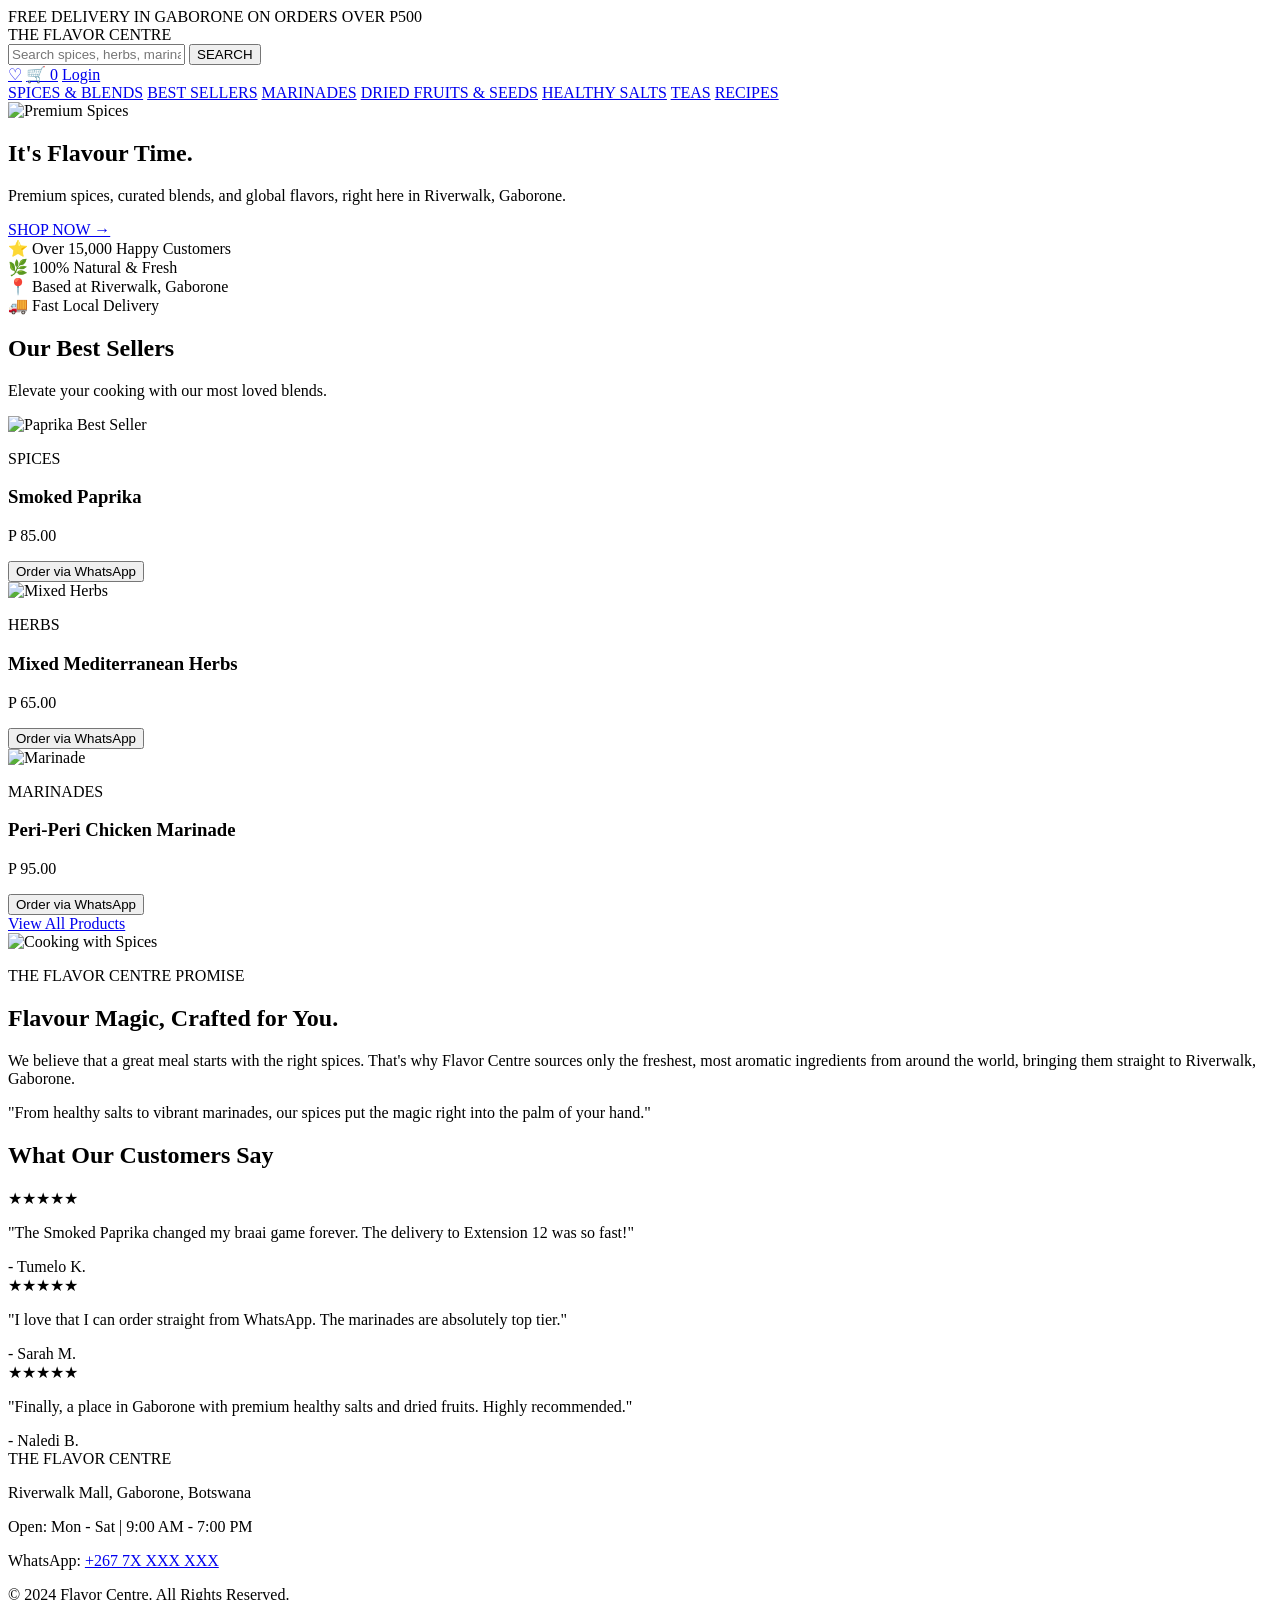
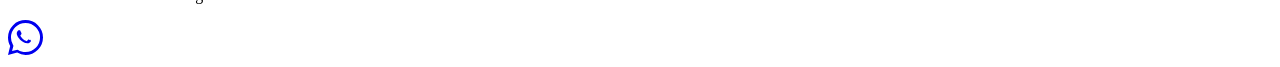
==== index.html @ f26e2a95 "Create index.html" ====
<!DOCTYPE html>
<html lang="en">
<head>
    <meta charset="UTF-8">
    <meta name="viewport" content="width=device-width, initial-scale=1.0">
    <title>Flavor Centre | Premium Spices & Herbs</title>
    <!-- Premium Fonts -->
    <link href="https://fonts.googleapis.com/css2?family=Playfair+Display:wght@400;600;700&family=Inter:wght@300;400;600&display=swap" rel="stylesheet">
    <link rel="stylesheet" href="style.css">
</head>
<body>

    <!-- Top Promo Bar -->
    <div class="promo-bar">
        FREE DELIVERY IN GABORONE ON ORDERS OVER P500
    </div>

    <!-- Header & Navigation -->
    <header>
        <div class="header-top">
            <div class="logo">THE <span>FLAVOR CENTRE</span></div>
            
            <div class="search-bar">
                <input type="text" placeholder="Search spices, herbs, marinades...">
                <button>SEARCH</button>
            </div>

            <div class="header-icons">
                <a href="#" class="icon">♡</a>
                <a href="#" class="icon cart">🛒 <span class="cart-count">0</span></a>
                <a href="#" class="login">Login</a>
            </div>
        </div>

        <nav class="main-nav">
            <a href="#" class="active">SPICES & BLENDS</a>
            <a href="#">BEST SELLERS</a>
            <a href="#">MARINADES</a>
            <a href="#">DRIED FRUITS & SEEDS</a>
            <a href="#">HEALTHY SALTS</a>
            <a href="#">TEAS</a>
            <a href="#" class="nav-right">RECIPES</a>
        </nav>
    </header>

    <!-- Hero Section -->
    <section class="hero">
        <img src="https://images.unsplash.com/photo-1596040033229-a9821ebd058d?q=80&w=2000&auto=format&fit=crop" alt="Premium Spices">
        <div class="hero-overlay">
            <div class="hero-text-box">
                <h1>It's Flavour Time.</h1>
                <p>Premium spices, curated blends, and global flavors, right here in Riverwalk, Gaborone.</p>
                <a href="#shop" class="btn-primary">SHOP NOW →</a>
            </div>
        </div>
    </section>

    <!-- Trust Badges -->
    <div class="trust-badges">
        <div class="badge">⭐ Over 15,000 Happy Customers</div>
        <div class="badge">🌿 100% Natural & Fresh</div>
        <div class="badge">📍 Based at Riverwalk, Gaborone</div>
        <div class="badge">🚚 Fast Local Delivery</div>
    </div>

    <!-- Best Sellers (Product Grid) -->
    <section id="shop" class="section">
        <div class="section-header">
            <h2>Our Best Sellers</h2>
            <p>Elevate your cooking with our most loved blends.</p>
        </div>

        <div class="product-grid">
            <!-- Product 1 -->
            <div class="product-card">
                <div class="product-image">
                    <img src="https://images.unsplash.com/photo-1596040033229-a9821ebd058d?q=80&w=800&auto=format&fit=crop" alt="Paprika">
                    <span class="tag">Best Seller</span>
                </div>
                <div class="product-info">
                    <p class="category">SPICES</p>
                    <h3>Smoked Paprika</h3>
                    <p class="price">P 85.00</p>
                    <button class="whatsapp-btn" onclick="orderViaWhatsApp('Smoked Paprika', 'P 85.00')">
                        Order via WhatsApp
                    </button>
                </div>
            </div>

            <!-- Product 2 -->
            <div class="product-card">
                <div class="product-image">
                    <img src="https://images.unsplash.com/photo-1615485290382-441e4d049cb5?q=80&w=800&auto=format&fit=crop" alt="Mixed Herbs">
                </div>
                <div class="product-info">
                    <p class="category">HERBS</p>
                    <h3>Mixed Mediterranean Herbs</h3>
                    <p class="price">P 65.00</p>
                    <button class="whatsapp-btn" onclick="orderViaWhatsApp('Mixed Mediterranean Herbs', 'P 65.00')">
                        Order via WhatsApp
                    </button>
                </div>
            </div>

            <!-- Product 3 -->
            <div class="product-card">
                <div class="product-image">
                    <img src="https://images.unsplash.com/photo-1601050690597-df0568f70950?q=80&w=800&auto=format&fit=crop" alt="Marinade">
                </div>
                <div class="product-info">
                    <p class="category">MARINADES</p>
                    <h3>Peri-Peri Chicken Marinade</h3>
                    <p class="price">P 95.00</p>
                    <button class="whatsapp-btn" onclick="orderViaWhatsApp('Peri-Peri Chicken Marinade', 'P 95.00')">
                        Order via WhatsApp
                    </button>
                </div>
            </div>
        </div>
        
        <div class="view-all">
            <a href="#" class="btn-outline">View All Products</a>
        </div>
    </section>

    <!-- Brand Story Section (Like the Pitmaster) -->
    <section class="story-section">
        <div class="story-image">
            <img src="https://images.unsplash.com/photo-1555939594-58d7cb561ad1?q=80&w=1000&auto=format&fit=crop" alt="Cooking with Spices">
        </div>
        <div class="story-content">
            <p class="eyebrow">THE FLAVOR CENTRE PROMISE</p>
            <h2>Flavour Magic, Crafted for You.</h2>
            <p>We believe that a great meal starts with the right spices. That's why Flavor Centre sources only the freshest, most aromatic ingredients from around the world, bringing them straight to Riverwalk, Gaborone.</p>
            
            <div class="quote-box">
                <p>"From healthy salts to vibrant marinades, our spices put the magic right into the palm of your hand."</p>
            </div>
        </div>
    </section>

    <!-- Reviews Section -->
    <section class="section bg-light">
        <div class="section-header">
            <h2>What Our Customers Say</h2>
        </div>
        <div class="review-grid">
            <div class="review-card">
                <div class="stars">★★★★★</div>
                <p>"The Smoked Paprika changed my braai game forever. The delivery to Extension 12 was so fast!"</p>
                <span class="reviewer">- Tumelo K.</span>
            </div>
            <div class="review-card">
                <div class="stars">★★★★★</div>
                <p>"I love that I can order straight from WhatsApp. The marinades are absolutely top tier."</p>
                <span class="reviewer">- Sarah M.</span>
            </div>
            <div class="review-card">
                <div class="stars">★★★★★</div>
                <p>"Finally, a place in Gaborone with premium healthy salts and dried fruits. Highly recommended."</p>
                <span class="reviewer">- Naledi B.</span>
            </div>
        </div>
    </section>

    <!-- Footer -->
    <footer>
        <div class="footer-content">
            <div class="footer-logo">THE FLAVOR CENTRE</div>
            <p>Riverwalk Mall, Gaborone, Botswana</p>
            <p>Open: Mon - Sat | 9:00 AM - 7:00 PM</p>
            <p>WhatsApp: <a href="#">+267 7X XXX XXX</a></p>
        </div>
        <p class="copyright">&copy; 2024 Flavor Centre. All Rights Reserved.</p>
    </footer>

    <!-- Floating WhatsApp Button -->
    <a href="https://wa.me/267XXXXXXXXX?text=Hi%20Flavor%20Centre,%20I%20have%20a%20question%20about%20your%20spices!" target="_blank" class="floating-wa">
        <svg viewBox="0 0 32 32" width="35" height="35" fill="currentColor"><path d="M16 0A16 16 0 0 0 0 16c0 2.8.7 5.5 2 7.8L0 32l8.4-2.2A15.9 15.9 0 0 0 16 32a16 16 0 0 0 16-16A16 16 0 0 0 16 0zm0 29.3c-2.4 0-4.8-.6-6.8-1.9l-.5-.3-5 1.3 1.3-4.9-.3-.5A13.3 13.3 0 0 1 2.7 16 13.3 13.3 0 0 1 16 2.7 13.3 13.3 0 0 1 29.3 16 13.3 13.3 0 0 1 16 29.3zM21 18.8c-.3-.2-1.8-.9-2-1s-.5-.1-.7.2-.8 1-.9 1.2-.3.2-.6.1a10.8 10.8 0 0 1-3.2-2 12 12 0 0 1-2.2-2.7c-.2-.4 0-.6.2-.8l.4-.5c.2-.2.2-.3.3-.5s0-.4 0-.6-.7-1.7-1-2.3c-.2-.5-.5-.5-.7-.5h-.6c-.2 0-.6.1-.9.4s-1.1 1.1-1.1 2.6 1.1 3.1 1.3 3.3 2.2 3.4 5.4 4.8c.8.3 1.4.5 1.9.6.8.3 1.5.2 2.1.1.6-.1 1.9-.8 2.1-1.5s.3-1.4.2-1.5-.2-.2-.5-.3z"/></svg>
    </a>

    <script src="main.js"></script>
</body>
</html>
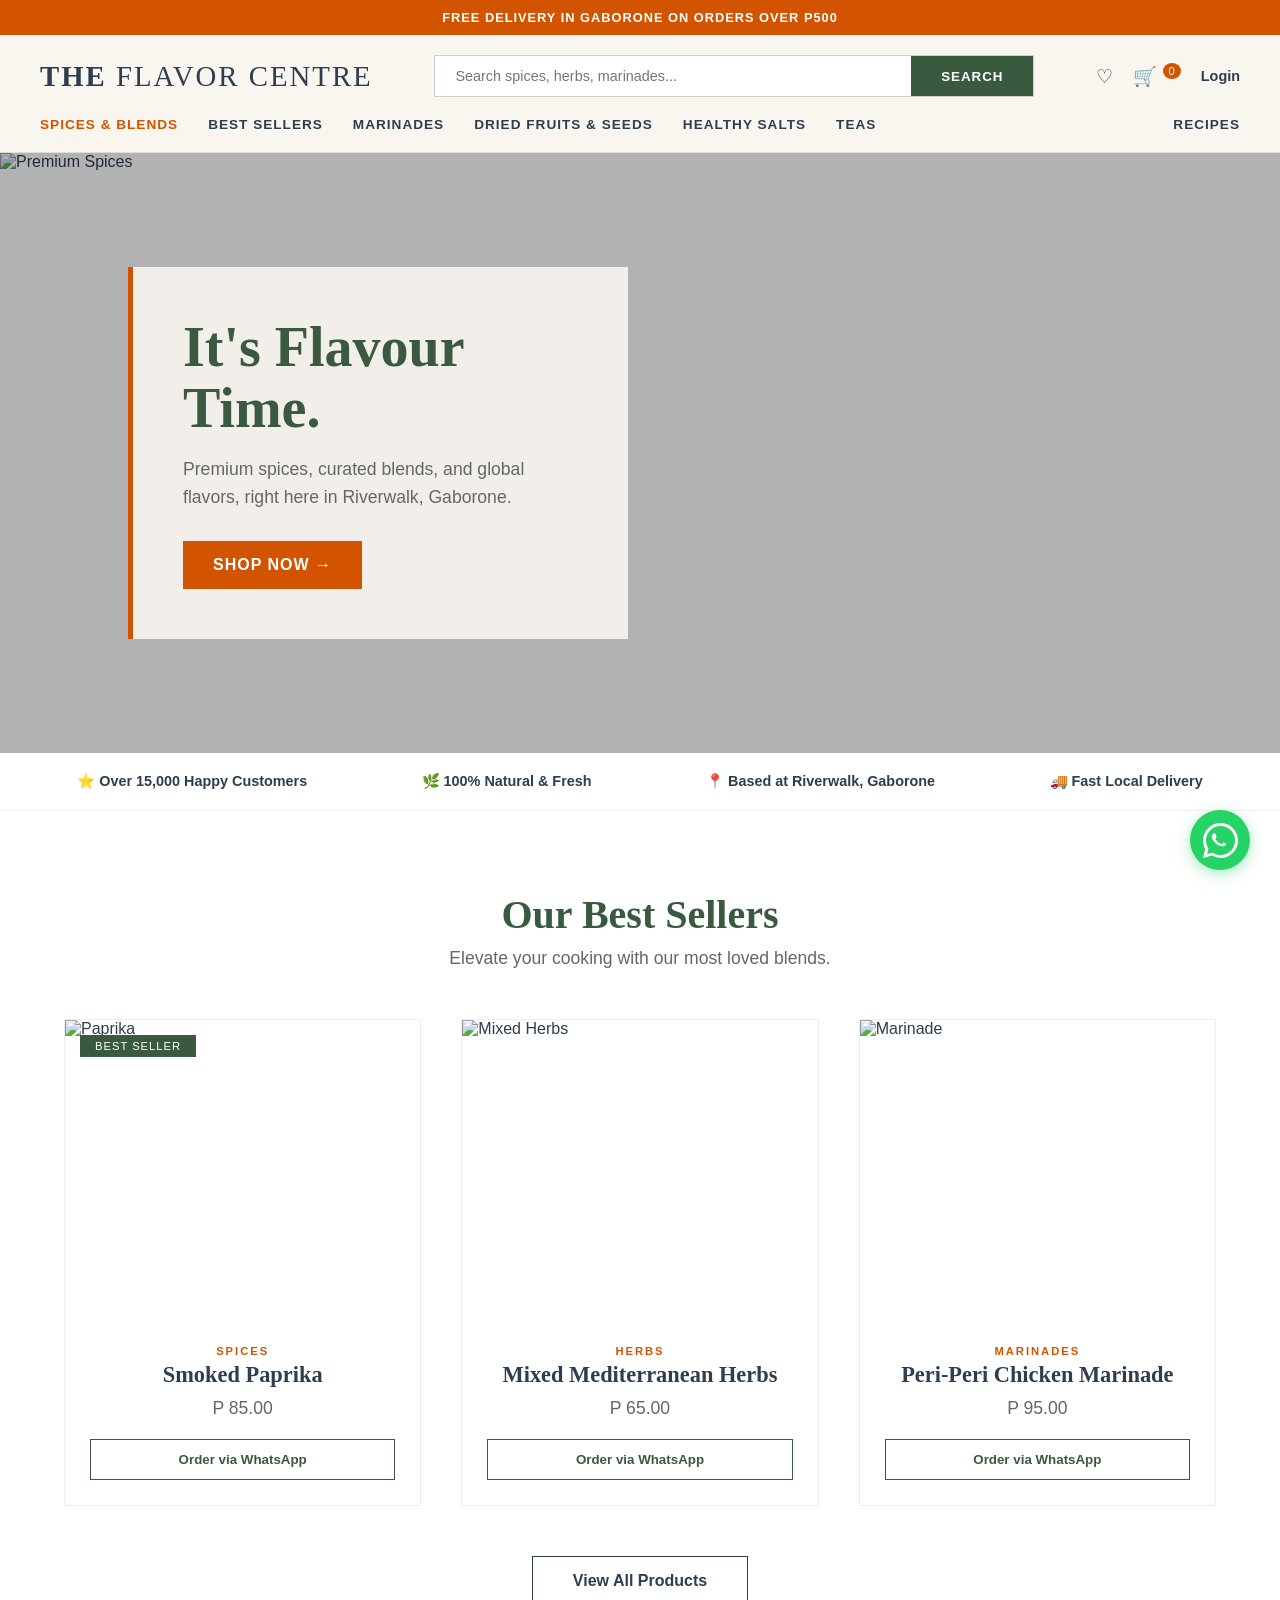
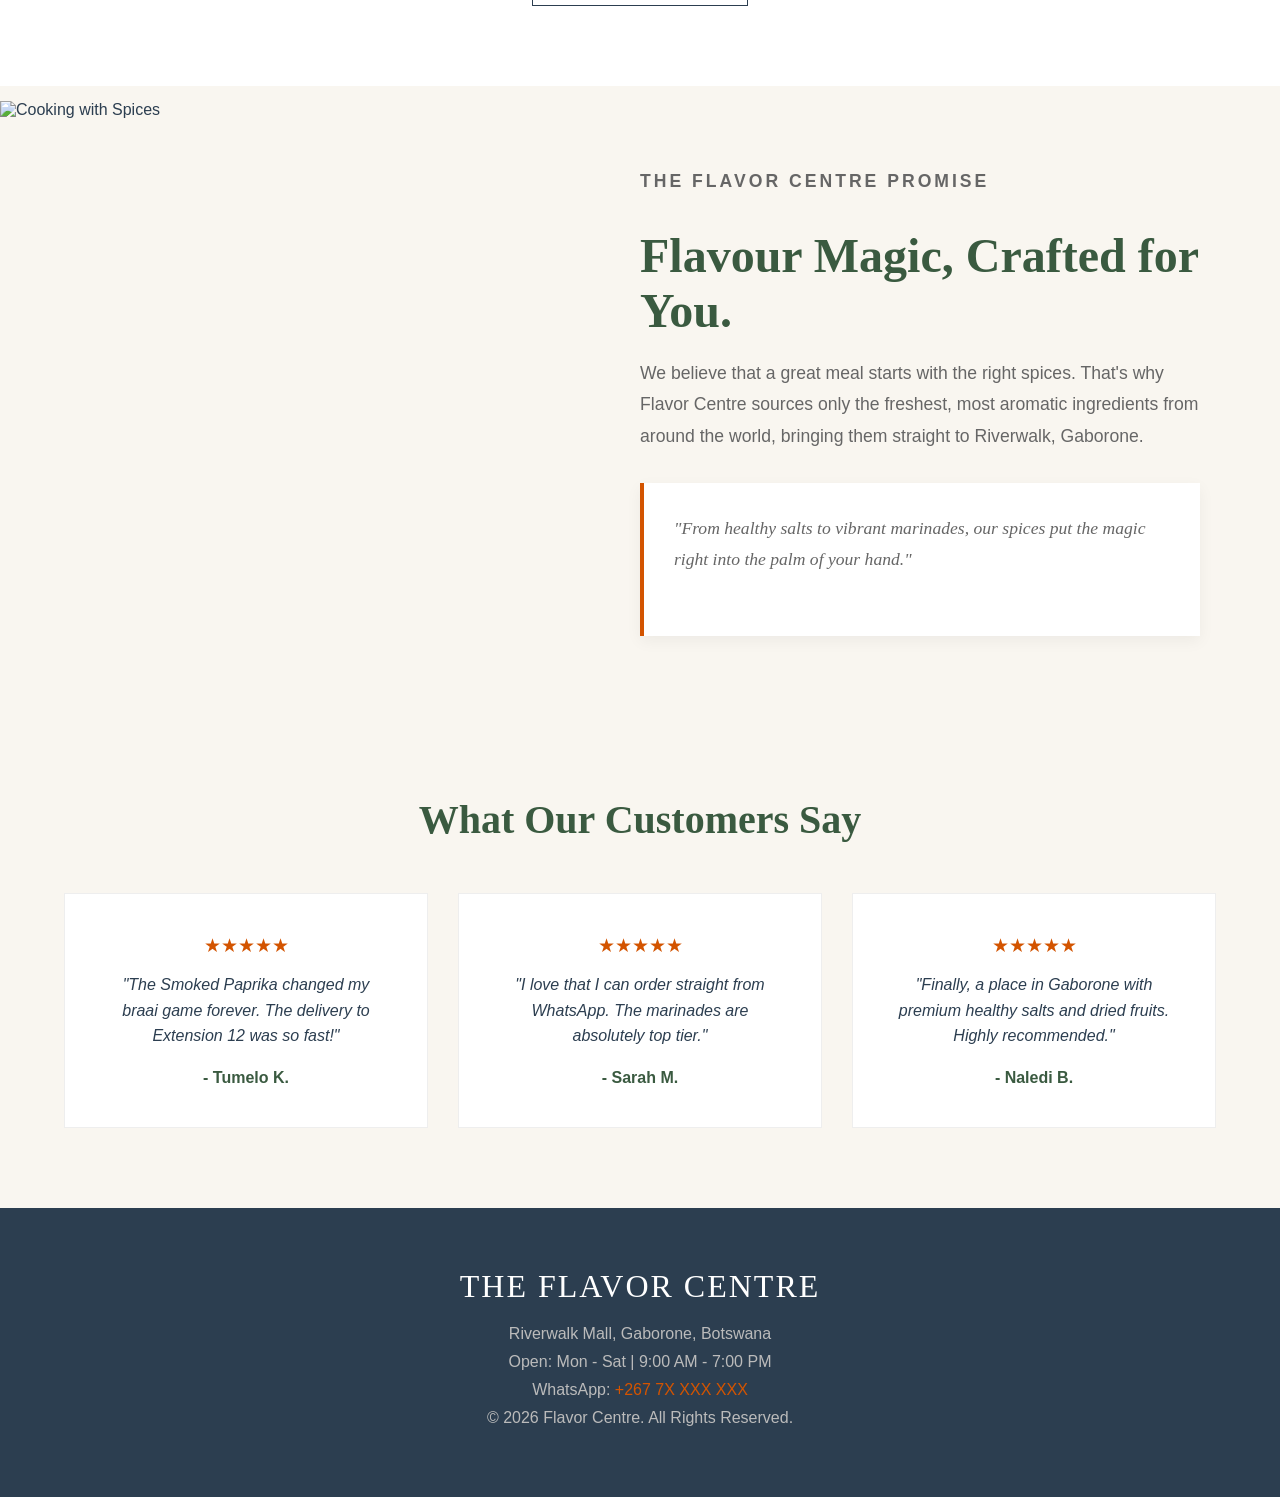
==== commit 2c4fe50d: "Update navigation links and copyright year Updated navigation links to point to 'shop.html' and chan" ====
--- a/index.html
+++ b/index.html
@@ -33,13 +33,13 @@
         </div>
 
         <nav class="main-nav">
-            <a href="#" class="active">SPICES & BLENDS</a>
-            <a href="#">BEST SELLERS</a>
-            <a href="#">MARINADES</a>
-            <a href="#">DRIED FRUITS & SEEDS</a>
-            <a href="#">HEALTHY SALTS</a>
-            <a href="#">TEAS</a>
-            <a href="#" class="nav-right">RECIPES</a>
+            <a href="shop.html" class="active">SPICES & BLENDS</a>
+            <a href="shop.html">BEST SELLERS</a>
+            <a href="shop.html">MARINADES</a>
+            <a href="shop.html">DRIED FRUITS & SEEDS</a>
+            <a href="shop.html">HEALTHY SALTS</a>
+            <a href="shop.html">TEAS</a>
+            <a href="shop.html" class="nav-right">RECIPES</a>
         </nav>
     </header>
 
@@ -171,7 +171,7 @@
             <p>Open: Mon - Sat | 9:00 AM - 7:00 PM</p>
             <p>WhatsApp: <a href="#">+267 7X XXX XXX</a></p>
         </div>
-        <p class="copyright">&copy; 2024 Flavor Centre. All Rights Reserved.</p>
+        <p class="copyright">&copy; 2026 Flavor Centre. All Rights Reserved.</p>
     </footer>
 
     <!-- Floating WhatsApp Button -->
--- a/style.css
+++ b/style.css
@@ -0,0 +1,346 @@
+/* --- RESET & VARIABLES --- */
+* { margin: 0; padding: 0; box-sizing: border-box; }
+
+:root {
+    --cream: #F9F6F0;
+    --white: #FFFFFF;
+    --forest: #3A5A40;
+    --terracotta: #D35400;
+    --text-dark: #2C3E50;
+    --text-light: #666;
+    --font-heading: 'Playfair Display', serif;
+    --font-body: 'Inter', sans-serif;
+}
+
+body {
+    background-color: var(--white);
+    color: var(--text-dark);
+    font-family: var(--font-body);
+    overflow-x: hidden;
+}
+
+/* --- TOP PROMO BAR --- */
+.promo-bar {
+    background-color: var(--terracotta);
+    color: var(--white);
+    text-align: center;
+    padding: 10px;
+    font-size: 0.8rem;
+    font-weight: 600;
+    letter-spacing: 1px;
+}
+
+/* --- HEADER & NAV --- */
+header {
+    background-color: var(--cream);
+    padding: 20px 40px;
+    border-bottom: 1px solid #e0dcd5;
+}
+
+.header-top {
+    display: flex;
+    justify-content: space-between;
+    align-items: center;
+    margin-bottom: 20px;
+}
+
+.logo {
+    font-family: var(--font-heading);
+    font-size: 1.8rem;
+    font-weight: 700;
+    color: var(--text-dark);
+    letter-spacing: 2px;
+}
+.logo span { font-weight: 400; }
+
+.search-bar {
+    display: flex;
+    flex: 1;
+    max-width: 600px;
+    margin: 0 40px;
+    border: 1px solid #ccc;
+    background: var(--white);
+}
+
+.search-bar input {
+    flex: 1;
+    padding: 12px 20px;
+    border: none;
+    outline: none;
+    font-family: var(--font-body);
+    font-size: 0.9rem;
+}
+
+.search-bar button {
+    background-color: var(--forest);
+    color: var(--white);
+    border: none;
+    padding: 0 30px;
+    font-weight: 600;
+    letter-spacing: 1px;
+    cursor: pointer;
+    transition: background 0.3s;
+}
+.search-bar button:hover { background-color: #2d4732; }
+
+.header-icons {
+    display: flex;
+    align-items: center;
+    gap: 20px;
+    font-size: 1.2rem;
+}
+.header-icons a { text-decoration: none; color: var(--text-dark); }
+.cart-count {
+    background: var(--terracotta);
+    color: white;
+    font-size: 0.7rem;
+    padding: 2px 6px;
+    border-radius: 50%;
+    vertical-align: top;
+}
+.login { font-size: 0.9rem; font-family: var(--font-body); font-weight: 600; }
+
+/* --- MAIN NAV --- */
+.main-nav {
+    display: flex;
+    gap: 30px;
+    font-size: 0.85rem;
+    font-weight: 600;
+    letter-spacing: 1px;
+    text-transform: uppercase;
+}
+
+.main-nav a {
+    text-decoration: none;
+    color: var(--text-dark);
+    transition: color 0.3s;
+}
+.main-nav a:hover, .main-nav a.active { color: var(--terracotta); }
+.nav-right { margin-left: auto; }
+
+/* --- HERO --- */
+.hero {
+    position: relative;
+    height: 600px;
+    overflow: hidden;
+}
+
+.hero img {
+    width: 100%;
+    height: 100%;
+    object-fit: cover;
+}
+
+.hero-overlay {
+    position: absolute;
+    top: 0; left: 0; width: 100%; height: 100%;
+    background: rgba(0, 0, 0, 0.3);
+    display: flex;
+    align-items: center;
+    padding-left: 10%;
+}
+
+.hero-text-box {
+    background: rgba(249, 246, 240, 0.9);
+    padding: 50px;
+    max-width: 500px;
+    backdrop-filter: blur(5px);
+    border-left: 5px solid var(--terracotta);
+}
+
+.hero-text-box h1 {
+    font-family: var(--font-heading);
+    font-size: 3.5rem;
+    line-height: 1.1;
+    margin-bottom: 15px;
+    color: var(--forest);
+}
+
+.hero-text-box p {
+    font-size: 1.1rem;
+    color: var(--text-light);
+    margin-bottom: 30px;
+    line-height: 1.6;
+}
+
+.btn-primary {
+    display: inline-block;
+    background-color: var(--terracotta);
+    color: var(--white);
+    padding: 15px 30px;
+    text-decoration: none;
+    font-weight: 600;
+    letter-spacing: 1px;
+    transition: background 0.3s;
+}
+.btn-primary:hover { background-color: #b04600; }
+
+/* --- TRUST BADGES --- */
+.trust-badges {
+    display: flex;
+    justify-content: space-around;
+    padding: 20px;
+    background: var(--white);
+    border-bottom: 1px solid #eee;
+    font-size: 0.9rem;
+    font-weight: 600;
+    color: var(--text-dark);
+}
+
+/* --- SECTIONS & GRID --- */
+.section { padding: 80px 5%; }
+.bg-light { background-color: var(--cream); }
+
+.section-header { text-align: center; margin-bottom: 50px; }
+.section-header h2 { font-family: var(--font-heading); font-size: 2.5rem; color: var(--forest); margin-bottom: 10px; }
+.section-header p { color: var(--text-light); font-size: 1.1rem; }
+
+.product-grid {
+    display: grid;
+    grid-template-columns: repeat(auto-fit, minmax(300px, 1fr));
+    gap: 40px;
+    max-width: 1200px;
+    margin: 0 auto;
+}
+
+.product-card {
+    background: var(--white);
+    border: 1px solid #eee;
+    transition: transform 0.3s, box-shadow 0.3s;
+}
+.product-card:hover {
+    transform: translateY(-5px);
+    box-shadow: 0 10px 20px rgba(0,0,0,0.05);
+}
+
+.product-image {
+    position: relative;
+    height: 300px;
+    overflow: hidden;
+}
+.product-image img { width: 100%; height: 100%; object-fit: cover; }
+
+.tag {
+    position: absolute;
+    top: 15px; left: 15px;
+    background: var(--forest);
+    color: white;
+    padding: 5px 15px;
+    font-size: 0.7rem;
+    text-transform: uppercase;
+    letter-spacing: 1px;
+}
+
+.product-info { padding: 25px; text-align: center; }
+.category { font-size: 0.7rem; color: var(--terracotta); font-weight: 600; letter-spacing: 2px; margin-bottom: 5px; }
+.product-info h3 { font-family: var(--font-heading); font-size: 1.4rem; margin-bottom: 10px; color: var(--text-dark); }
+.price { color: var(--text-light); font-size: 1.1rem; margin-bottom: 20px; }
+
+.whatsapp-btn {
+    width: 100%;
+    padding: 12px;
+    background: transparent;
+    border: 1px solid var(--forest);
+    color: var(--forest);
+    font-family: var(--font-body);
+    font-weight: 600;
+    cursor: pointer;
+    transition: all 0.3s;
+}
+.whatsapp-btn:hover { background: var(--forest); color: var(--white); }
+
+.view-all { text-align: center; margin-top: 50px; }
+.btn-outline {
+    display: inline-block;
+    padding: 15px 40px;
+    border: 1px solid var(--text-dark);
+    color: var(--text-dark);
+    text-decoration: none;
+    font-weight: 600;
+    transition: all 0.3s;
+}
+.btn-outline:hover { background: var(--text-dark); color: var(--white); }
+
+/* --- STORY SECTION --- */
+.story-section {
+    display: flex;
+    background: var(--cream);
+    align-items: center;
+}
+.story-image { flex: 1; height: 600px; }
+.story-image img { width: 100%; height: 100%; object-fit: cover; }
+.story-content { flex: 1; padding: 80px; }
+.eyebrow { font-size: 0.8rem; color: var(--terracotta); font-weight: 600; letter-spacing: 3px; margin-bottom: 10px; }
+.story-content h2 { font-family: var(--font-heading); font-size: 3rem; color: var(--forest); margin-bottom: 20px; }
+.story-content p { font-size: 1.1rem; color: var(--text-light); line-height: 1.8; margin-bottom: 30px; }
+.quote-box {
+    background: var(--white);
+    padding: 30px;
+    border-left: 4px solid var(--terracotta);
+    font-family: var(--font-heading);
+    font-size: 1.2rem;
+    font-style: italic;
+    color: var(--forest);
+    box-shadow: 0 5px 15px rgba(0,0,0,0.05);
+}
+
+/* --- REVIEWS --- */
+.review-grid {
+    display: grid;
+    grid-template-columns: repeat(auto-fit, minmax(300px, 1fr));
+    gap: 30px;
+    max-width: 1200px;
+    margin: 0 auto;
+}
+.review-card {
+    background: var(--white);
+    padding: 40px;
+    text-align: center;
+    border: 1px solid #eee;
+}
+.stars { color: var(--terracotta); font-size: 1.2rem; margin-bottom: 15px; }
+.review-card p { font-style: italic; color: var(--text-dark); margin-bottom: 20px; line-height: 1.6; }
+.reviewer { font-weight: 600; color: var(--forest); }
+
+/* --- FOOTER & WA --- */
+footer {
+    background: var(--text-dark);
+    color: var(--white);
+    padding: 60px 20px;
+    text-align: center;
+}
+.footer-logo { font-family: var(--font-heading); font-size: 2rem; letter-spacing: 2px; margin-bottom: 20px; }
+footer p { color: #bbb; margin-bottom: 10px; }
+footer a { color: var(--terracotta); text-decoration: none; }
+
+.floating-wa {
+    position: fixed;
+    bottom: 30px;
+    right: 30px;
+    background-color: #25D366;
+    color: white;
+    border-radius: 50%;
+    width: 60px;
+    height: 60px;
+    display: flex;
+    justify-content: center;
+    align-items: center;
+    box-shadow: 0 4px 15px rgba(37, 211, 102, 0.4);
+    z-index: 1000;
+    transition: transform 0.3s;
+}
+.floating-wa:hover { transform: scale(1.1); }
+
+/* --- RESPONSIVE --- */
+@media (max-width: 900px) {
+    .header-top { flex-direction: column; gap: 20px; }
+    .search-bar { margin: 0; width: 100%; }
+    .main-nav { overflow-x: auto; padding-bottom: 10px; }
+    .hero { height: 500px; }
+    .hero-text-box { padding: 30px; margin: 20px; }
+    .hero-text-box h1 { font-size: 2.5rem; }
+    .trust-badges { flex-wrap: wrap; gap: 10px; justify-content: center; }
+    .story-section { flex-direction: column; }
+    .story-image { width: 100%; height: 300px; }
+    .story-content { padding: 40px 20px; }
+}
